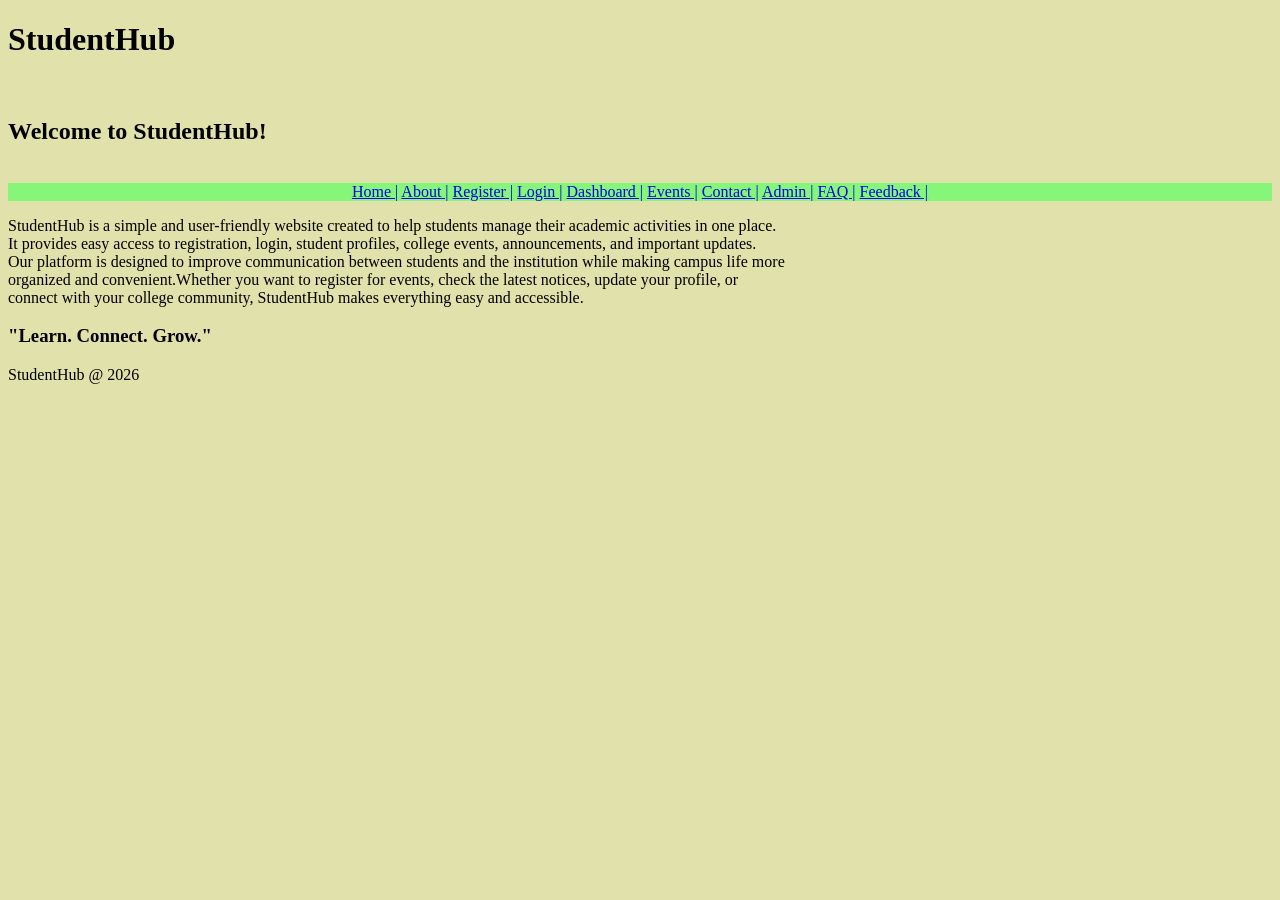
==== index.html @ 84fd2ea5 "Initial commit" ====
<!DOCTYPE html>
<html lang="en">
    <header>
        <title>StudentHub</title>
    </header>
    <body style="background-color: rgb(225, 225, 172);">
        <h1>StudentHub</h1>
        <br>
        <h2>Welcome to StudentHub!</h2>
        <br>
        <nav style="background-color: rgb(133, 246, 120);text-align: center;">
        <a href="pages/home.html" target="_parent">Home   |</a>
        <a href="pages/about.html" target="_parent">   About   |</a>
        <a href="pages/register.html" target="_parent">   Register   |</a>
        <a href="pages/login.html" target="_parent">   Login   |</a>
        <a href="pages/dashboard.html" target="_parent">   Dashboard   |</a>
        <a href="pages/event.html" target="_parent">   Events   |</a>  
        <a href="pages/contact.html" target="_parent">   Contact   |</a>
        <a href="pages/admin.html" target="_parent">   Admin   |</a>
        <a href="pages/faq.html" target="_parent">   FAQ   |</a>
        <a href="pages/feedback.html" target="_parent">   Feedback   |</a>
        </nav>
        <p>StudentHub is a simple and user-friendly website created to help students manage their academic activities in one place.<br>
            It provides easy access to registration, login, student profiles, college events, announcements, and important updates.<br>
            Our platform is designed to improve communication between students and the institution while making campus life more<br>
            organized and convenient.Whether you want to register for events, check the latest notices, update your profile, or<br> 
            connect with your college community, StudentHub makes everything easy and accessible.<br>
            <h3>"Learn. Connect. Grow."</h3>
        </p>
    </body>
    <footer>StudentHub @ 2026</footer>
</html>
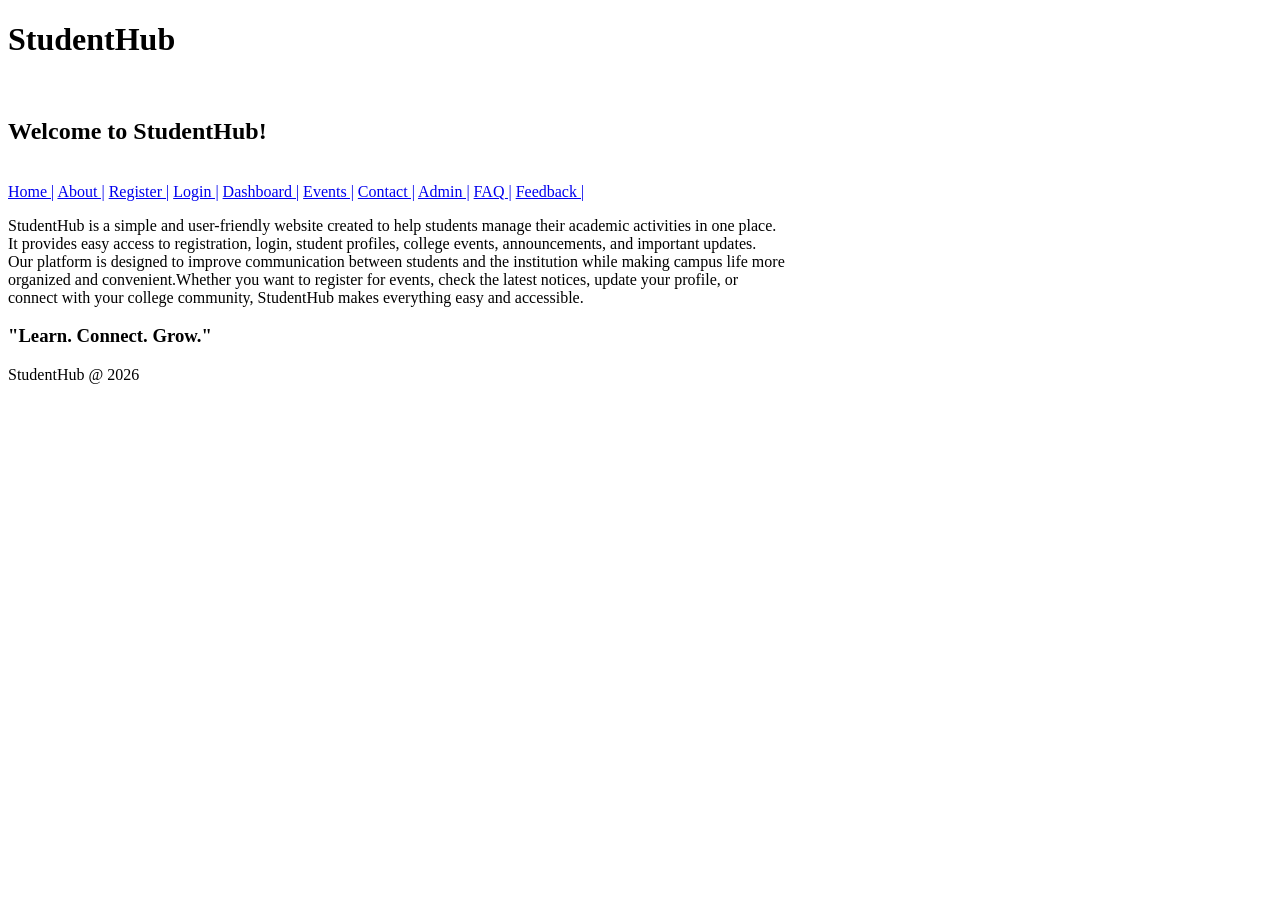
==== commit 754c37e4: "hello" ====
--- a/index.html
+++ b/index.html
@@ -3,12 +3,12 @@
     <header>
         <title>StudentHub</title>
     </header>
-    <body style="background-color: rgb(225, 225, 172);">
+    <body>
         <h1>StudentHub</h1>
         <br>
         <h2>Welcome to StudentHub!</h2>
         <br>
-        <nav style="background-color: rgb(133, 246, 120);text-align: center;">
+        <nav>
         <a href="pages/home.html" target="_parent">Home   |</a>
         <a href="pages/about.html" target="_parent">   About   |</a>
         <a href="pages/register.html" target="_parent">   Register   |</a>
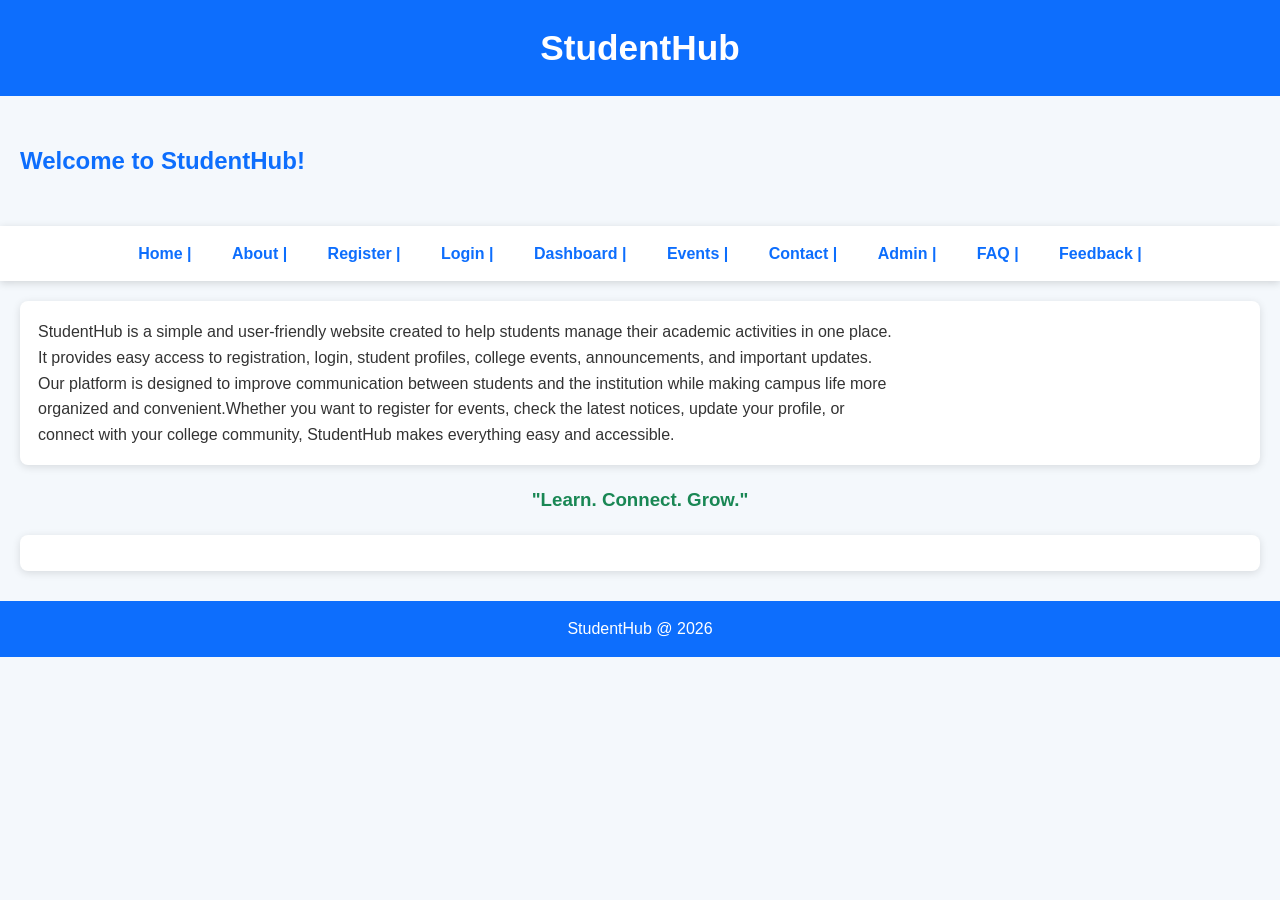
==== commit 4b1a8723: "format" ====
--- a/index.html
+++ b/index.html
@@ -1,8 +1,10 @@
 <!DOCTYPE html>
 <html lang="en">
-    <header>
+    <head>
         <title>StudentHub</title>
-    </header>
+        <link rel="stylesheet" href="CSS/style.css">
+        <script src="js/script.js"></script>
+    </head>
     <body>
         <h1>StudentHub</h1>
         <br>
--- a/CSS/style.css
+++ b/CSS/style.css
@@ -0,0 +1,151 @@
+/* StudentHub Portal - Common style.css */
+*{
+  margin: 0;
+  padding: 0;
+  box-sizing: border-box;
+  font-family: Arial, sans-serif;
+}
+body {
+  background: #f4f8fc;
+  color: #333;
+  line-height: 1.6;
+}
+h1 {
+  background: #0d6efd;
+  color: #fff;
+  text-align: center;
+  padding: 20px;
+  font-size: 2.2rem;
+}
+h2 {
+  color: #0d6efd;
+  margin: 20px;
+}
+h3,
+h4 {
+  text-align: center;
+  margin: 15px;
+  color: #198754;
+}
+p {
+  background: #fff;
+  margin: 20px;
+  padding: 18px;
+  border-radius: 8px;
+  box-shadow: 0 2px 8px rgba(0, 0, 0, 0.12);
+}
+nav {
+  background: #fff;
+  padding: 15px;
+  text-align: center;
+  box-shadow: 0 2px 8px rgba(0, 0, 0, 0.15);
+}
+nav a {
+  color: #0d6efd;
+  text-decoration: none;
+  font-weight: bold;
+  margin: 0 8px;
+  padding: 8px 10px;
+  border-radius: 5px;
+}
+nav a:hover {
+  background: #0d6efd;
+  color: #fff;
+}
+ul,
+ol {
+  width: 90%;
+  margin: 20px auto;
+  background: #fff;
+  padding: 25px 40px;
+  border-radius: 8px;
+  box-shadow: 0 2px 8px rgba(0, 0, 0, 0.12);
+}
+table {
+  width: 90%;
+  margin: 20px auto;
+  border-collapse: collapse;
+  background: #fff;
+  box-shadow: 0 2px 8px rgba(0, 0, 0, 0.12);
+}
+table,
+th,
+td {
+  border: 1px solid #ccc;
+}
+th {
+  background: #0d6efd;
+  color: #fff;
+  padding: 12px;
+}
+td {
+  padding: 12px;
+  text-align: center;
+}
+tr:nth-child(even) {
+  background: #eef5ff;
+}
+form {
+  width: 60%;
+  margin: 30px auto;
+  background: #fff;
+  padding: 25px;
+  border-radius: 10px;
+  box-shadow: 0 2px 8px rgba(0, 0, 0, 0.15);
+}
+label {
+  font-weight: bold;
+}
+input,
+select,
+textarea {
+  width: 100%;
+  padding: 10px;
+  margin: 6px 0 14px;
+  border: 1px solid #bbb;
+  border-radius: 5px;
+}
+input[type="radio"] {
+  width: auto;
+  margin-right: 5px;
+}
+button,
+input[type="submit"],
+input[type="reset"] {
+  background: #0d6efd;
+  color: #fff;
+  border: none;
+  padding: 10px 18px;
+  border-radius: 5px;
+  cursor: pointer;
+  margin: 8px;
+}
+button:hover,
+input[type="submit"]:hover,
+input[type="reset"]:hover {
+  background: #084298;
+}
+details {
+  width: 90%;
+  margin: 15px auto;
+  background: #fff;
+  padding: 15px;
+  border-radius: 8px;
+  box-shadow: 0 2px 8px rgba(0, 0, 0, 0.12);
+}
+summary {
+  font-weight: bold;
+  color: #0d6efd;
+  cursor: pointer;
+}
+footer {
+  background: #0d6efd;
+  color: #fff;
+  text-align: center;
+  padding: 15px;
+  margin-top: 30px;
+}
+a[href^="mailto"],
+a[href^="tel"] {
+  margin-left: 20px;
+}
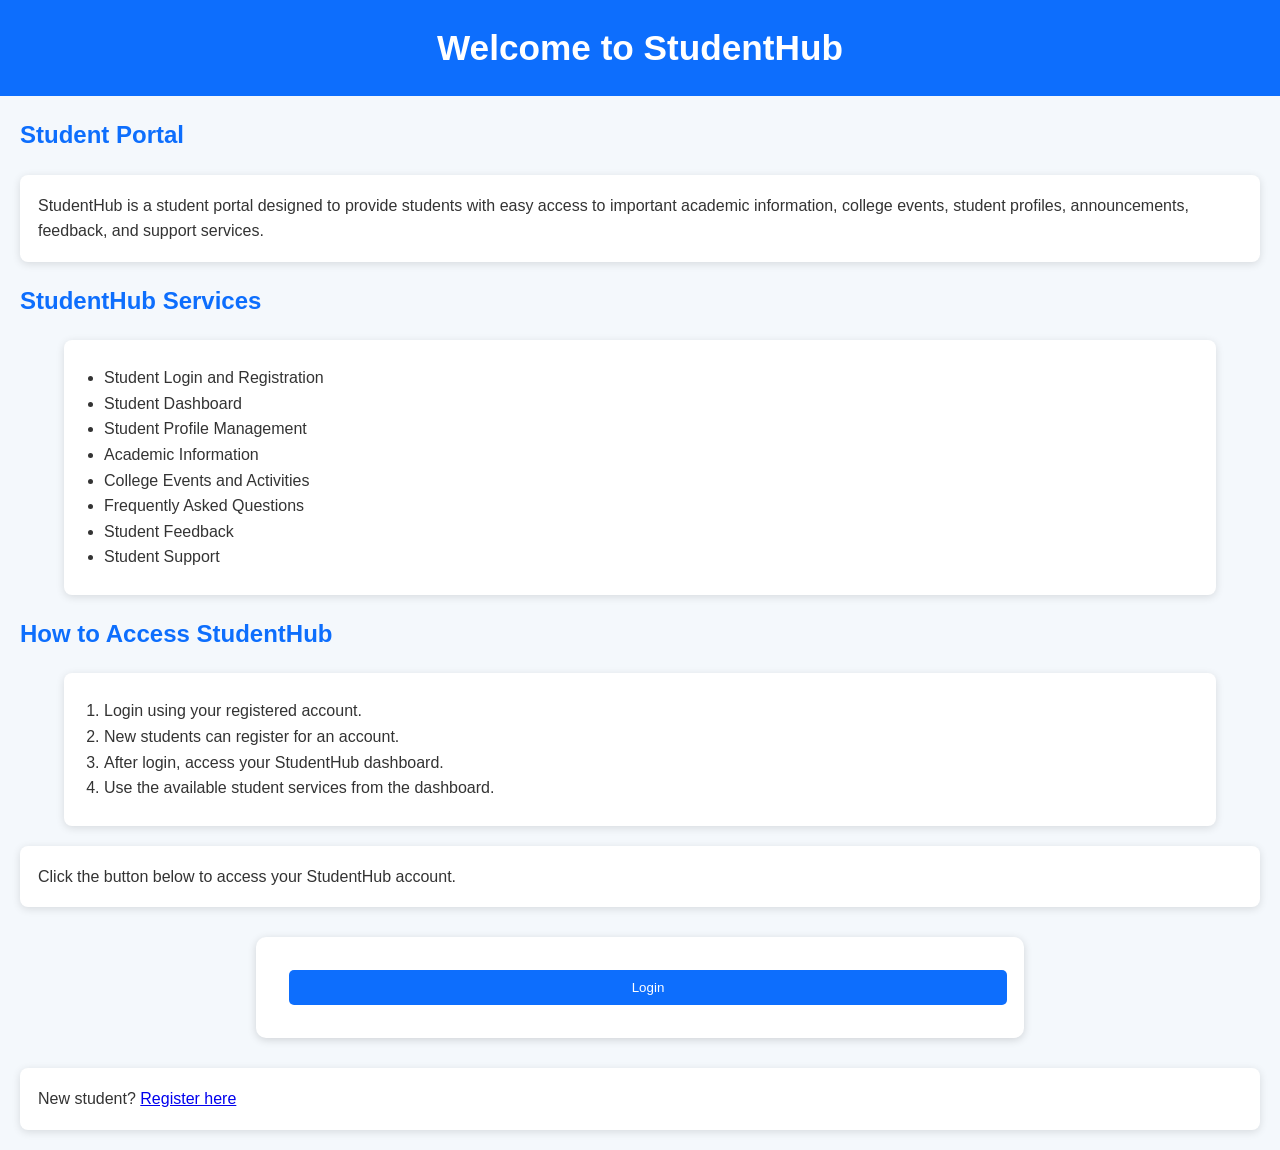
==== commit 0d41bef1: "new" ====
--- a/index.html
+++ b/index.html
@@ -1,34 +1,58 @@
 <!DOCTYPE html>
 <html lang="en">
-    <head>
-        <title>StudentHub</title>
-        <link rel="stylesheet" href="CSS/style.css">
-        <script src="js/script.js"></script>
-    </head>
-    <body>
-        <h1>StudentHub</h1>
-        <br>
-        <h2>Welcome to StudentHub!</h2>
-        <br>
-        <nav>
-        <a href="pages/home.html" target="_parent">Home   |</a>
-        <a href="pages/about.html" target="_parent">   About   |</a>
-        <a href="pages/register.html" target="_parent">   Register   |</a>
-        <a href="pages/login.html" target="_parent">   Login   |</a>
-        <a href="pages/dashboard.html" target="_parent">   Dashboard   |</a>
-        <a href="pages/event.html" target="_parent">   Events   |</a>  
-        <a href="pages/contact.html" target="_parent">   Contact   |</a>
-        <a href="pages/admin.html" target="_parent">   Admin   |</a>
-        <a href="pages/faq.html" target="_parent">   FAQ   |</a>
-        <a href="pages/feedback.html" target="_parent">   Feedback   |</a>
-        </nav>
-        <p>StudentHub is a simple and user-friendly website created to help students manage their academic activities in one place.<br>
-            It provides easy access to registration, login, student profiles, college events, announcements, and important updates.<br>
-            Our platform is designed to improve communication between students and the institution while making campus life more<br>
-            organized and convenient.Whether you want to register for events, check the latest notices, update your profile, or<br> 
-            connect with your college community, StudentHub makes everything easy and accessible.<br>
-            <h3>"Learn. Connect. Grow."</h3>
-        </p>
-    </body>
-    <footer>StudentHub @ 2026</footer>
+<head>
+
+    <title>StudentHub</title>
+
+    <link rel="stylesheet" href="CSS/style.css">
+</head>
+
+<body>
+
+<h1>Welcome to StudentHub</h1>
+
+<h2>Student Portal</h2>
+
+<p>
+    StudentHub is a student portal designed to provide students with
+    easy access to important academic information, college events,
+    student profiles, announcements, feedback, and support services.
+</p>
+
+<h2>StudentHub Services</h2>
+
+<ul>
+    <li>Student Login and Registration</li>
+    <li>Student Dashboard</li>
+    <li>Student Profile Management</li>
+    <li>Academic Information</li>
+    <li>College Events and Activities</li>
+    <li>Frequently Asked Questions</li>
+    <li>Student Feedback</li>
+    <li>Student Support</li>
+</ul>
+
+<h2>How to Access StudentHub</h2>
+
+<ol>
+    <li>Login using your registered account.</li>
+    <li>New students can register for an account.</li>
+    <li>After login, access your StudentHub dashboard.</li>
+    <li>Use the available student services from the dashboard.</li>
+</ol>
+
+<p>
+    Click the button below to access your StudentHub account.
+</p>
+
+<form action="pages/login.html">
+    <input type="submit" value="Login">
+</form>
+
+<p>
+    New student?
+    <a href="pages/register.html">Register here</a>
+</p>
+
+</body>
 </html>
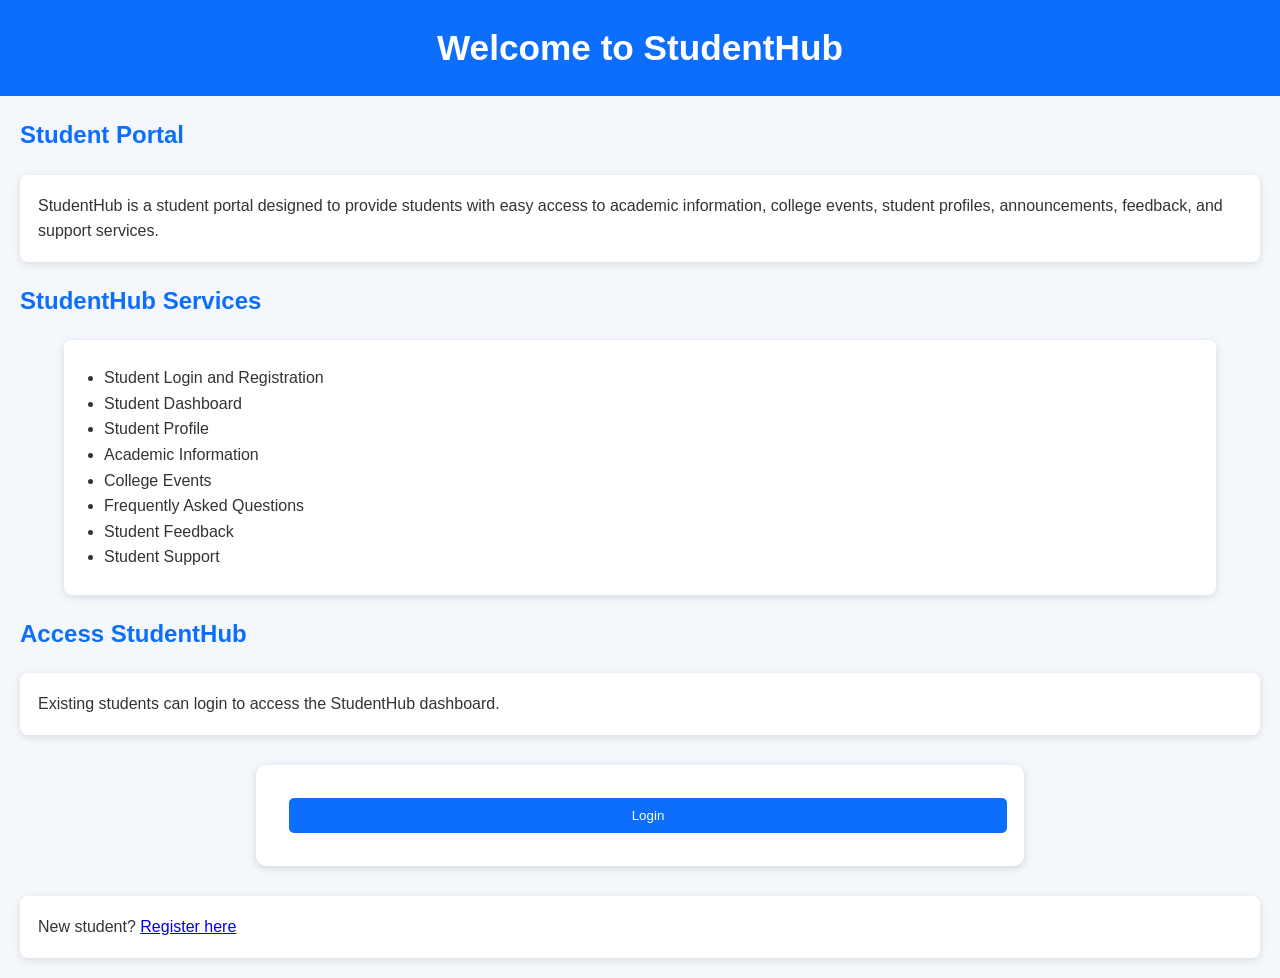
==== commit 7b7f4781: "new" ====
--- a/index.html
+++ b/index.html
@@ -1,9 +1,9 @@
 <!DOCTYPE html>
 <html lang="en">
 <head>
-
+    <meta charset="UTF-8">
+    <meta name="viewport" content="width=device-width, initial-scale=1.0">
     <title>StudentHub</title>
-
     <link rel="stylesheet" href="CSS/style.css">
 </head>
 
@@ -15,8 +15,8 @@
 
 <p>
     StudentHub is a student portal designed to provide students with
-    easy access to important academic information, college events,
-    student profiles, announcements, feedback, and support services.
+    easy access to academic information, college events, student profiles,
+    announcements, feedback, and support services.
 </p>
 
 <h2>StudentHub Services</h2>
@@ -24,25 +24,18 @@
 <ul>
     <li>Student Login and Registration</li>
     <li>Student Dashboard</li>
-    <li>Student Profile Management</li>
+    <li>Student Profile</li>
     <li>Academic Information</li>
-    <li>College Events and Activities</li>
+    <li>College Events</li>
     <li>Frequently Asked Questions</li>
     <li>Student Feedback</li>
     <li>Student Support</li>
 </ul>
 
-<h2>How to Access StudentHub</h2>
-
-<ol>
-    <li>Login using your registered account.</li>
-    <li>New students can register for an account.</li>
-    <li>After login, access your StudentHub dashboard.</li>
-    <li>Use the available student services from the dashboard.</li>
-</ol>
+<h2>Access StudentHub</h2>
 
 <p>
-    Click the button below to access your StudentHub account.
+    Existing students can login to access the StudentHub dashboard.
 </p>
 
 <form action="pages/login.html">
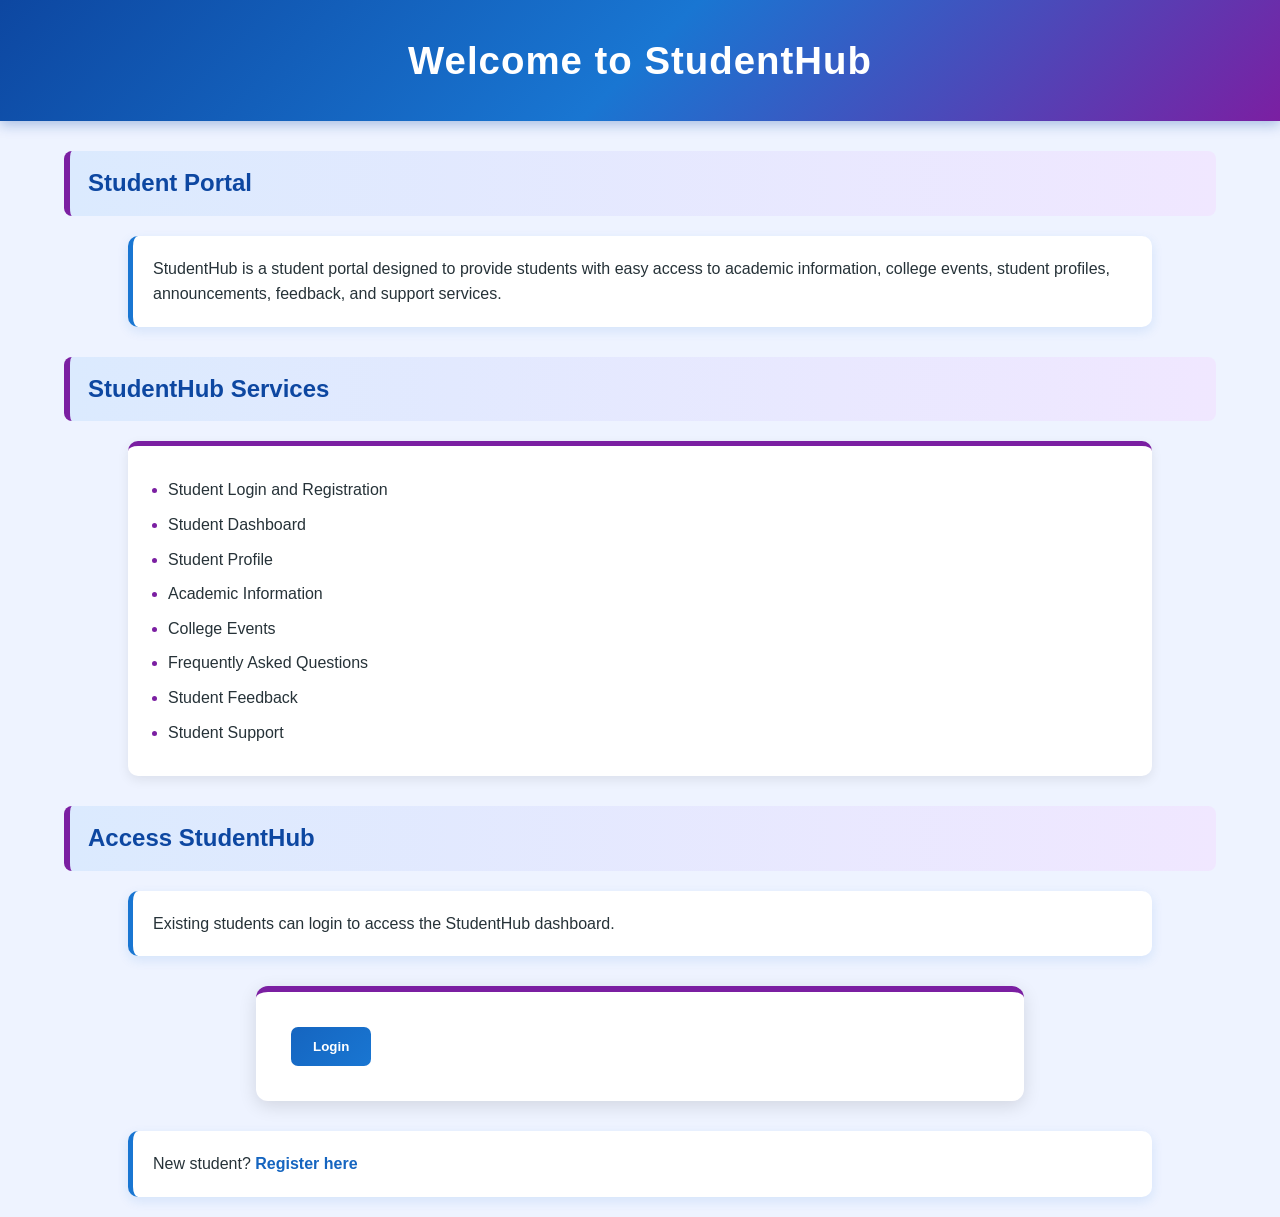
==== commit ea2e4f51: "abc" ====
--- a/index.html
+++ b/index.html
@@ -44,7 +44,7 @@
 
 <p>
     New student?
-    <a href="pages/register.html">Register here</a>
+    <a href="pages/register.php">Register here</a>
 </p>
 
 </body>
--- a/CSS/style.css
+++ b/CSS/style.css
@@ -1,151 +1,512 @@
-/* StudentHub Portal - Common style.css */
-*{
-  margin: 0;
-  padding: 0;
-  box-sizing: border-box;
-  font-family: Arial, sans-serif;
-}
+* {
+    margin: 0;
+    padding: 0;
+    box-sizing: border-box;
+    font-family: Arial, sans-serif;
+}
+
+
+/* Body */
+
 body {
-  background: #f4f8fc;
-  color: #333;
-  line-height: 1.6;
-}
+    background: #eef3ff;
+    color: #263238;
+    line-height: 1.6;
+    min-height: 100vh;
+}
+
+
+/* Main Header */
+
 h1 {
-  background: #0d6efd;
-  color: #fff;
-  text-align: center;
-  padding: 20px;
-  font-size: 2.2rem;
-}
+    background: linear-gradient(135deg, #0d47a1, #1976d2, #7b1fa2);
+    color: white;
+    text-align: center;
+    padding: 30px 15px;
+    font-size: 2.4rem;
+    letter-spacing: 1px;
+    box-shadow: 0 4px 12px rgba(13, 71, 161, 0.3);
+}
+
+
+/* Section Headings */
+
 h2 {
-  color: #0d6efd;
-  margin: 20px;
-}
-h3,
+    width: 90%;
+    margin: 30px auto 15px;
+    padding: 13px 18px;
+    color: #0d47a1;
+    background: linear-gradient(90deg, #dbeafe, #f0e7ff);
+    border-left: 6px solid #7b1fa2;
+    border-radius: 8px;
+}
+
+h3 {
+    text-align: center;
+    margin: 20px;
+    padding: 10px;
+    color: #087f5b;
+    background: #e5f8f0;
+    border-radius: 6px;
+}
+
 h4 {
-  text-align: center;
-  margin: 15px;
-  color: #198754;
-}
+    text-align: center;
+    margin: 15px;
+    color: #7b1fa2;
+}
+
+
+/* Paragraphs */
+
 p {
-  background: #fff;
-  margin: 20px;
-  padding: 18px;
-  border-radius: 8px;
-  box-shadow: 0 2px 8px rgba(0, 0, 0, 0.12);
-}
+    width: 90%;
+    margin: 20px auto;
+    padding: 20px;
+    background: white;
+    border-left: 5px solid #1976d2;
+    border-radius: 10px;
+    box-shadow: 0 4px 12px rgba(25, 118, 210, 0.12);
+}
+
+
+/* Navigation */
+
 nav {
-  background: #fff;
-  padding: 15px;
-  text-align: center;
-  box-shadow: 0 2px 8px rgba(0, 0, 0, 0.15);
-}
+    background: white;
+    padding: 16px;
+    text-align: center;
+    border-bottom: 3px solid #1976d2;
+    box-shadow: 0 4px 12px rgba(0, 0, 0, 0.1);
+}
+
 nav a {
-  color: #0d6efd;
-  text-decoration: none;
-  font-weight: bold;
-  margin: 0 8px;
-  padding: 8px 10px;
-  border-radius: 5px;
-}
+    display: inline-block;
+    color: #0d47a1;
+    background: #e8f1ff;
+    text-decoration: none;
+    font-weight: bold;
+    margin: 5px;
+    padding: 10px 16px;
+    border-radius: 20px;
+    border: 1px solid #c5d9f7;
+}
+
 nav a:hover {
-  background: #0d6efd;
-  color: #fff;
-}
+    background: #1976d2;
+    color: white;
+}
+
+
+/* Lists */
+
 ul,
 ol {
-  width: 90%;
-  margin: 20px auto;
-  background: #fff;
-  padding: 25px 40px;
-  border-radius: 8px;
-  box-shadow: 0 2px 8px rgba(0, 0, 0, 0.12);
-}
+    width: 90%;
+    margin: 20px auto;
+    padding: 22px 40px;
+    background: white;
+    border-radius: 10px;
+    border-top: 5px solid #7b1fa2;
+    box-shadow: 0 4px 12px rgba(0, 0, 0, 0.08);
+}
+
+li {
+    margin: 9px 0;
+}
+
+li::marker {
+    color: #7b1fa2;
+    font-weight: bold;
+}
+
+
+/* Links */
+
+a {
+    color: #1565c0;
+}
+
+p a,
+li a {
+    font-weight: bold;
+    text-decoration: none;
+}
+
+p a:hover,
+li a:hover {
+    color: #7b1fa2;
+    text-decoration: underline;
+}
+
+
+/* Table */
+
 table {
-  width: 90%;
-  margin: 20px auto;
-  border-collapse: collapse;
-  background: #fff;
-  box-shadow: 0 2px 8px rgba(0, 0, 0, 0.12);
-}
+    width: 90%;
+    margin: 20px auto;
+    border-collapse: collapse;
+    background: white;
+    border-radius: 10px;
+    overflow: hidden;
+    box-shadow: 0 4px 12px rgba(0, 0, 0, 0.1);
+}
+
 table,
 th,
 td {
-  border: 1px solid #ccc;
-}
+    border: 1px solid #d5dce8;
+}
+
 th {
-  background: #0d6efd;
-  color: #fff;
-  padding: 12px;
-}
+    background: linear-gradient(90deg, #1565c0, #512da8);
+    color: white;
+    padding: 15px;
+    text-align: center;
+}
+
 td {
-  padding: 12px;
-  text-align: center;
-}
+    padding: 13px;
+    text-align: center;
+}
+
 tr:nth-child(even) {
-  background: #eef5ff;
-}
+    background: #f1f6ff;
+}
+
+tr:hover {
+    background: #e5edff;
+}
+
+
+/* Form */
+
 form {
-  width: 60%;
-  margin: 30px auto;
-  background: #fff;
-  padding: 25px;
-  border-radius: 10px;
-  box-shadow: 0 2px 8px rgba(0, 0, 0, 0.15);
-}
+    width: 60%;
+    margin: 30px auto;
+    padding: 30px;
+    background: white;
+    border-radius: 12px;
+    border-top: 6px solid #7b1fa2;
+    box-shadow: 0 5px 18px rgba(0, 0, 0, 0.12);
+}
+
 label {
-  font-weight: bold;
-}
+    display: block;
+    margin-top: 10px;
+    margin-bottom: 5px;
+    font-weight: bold;
+    color: #37474f;
+}
+
+/* Inputs */
+
 input,
 select,
 textarea {
-  width: 100%;
-  padding: 10px;
-  margin: 6px 0 14px;
-  border: 1px solid #bbb;
-  border-radius: 5px;
-}
+    width: 100%;
+    padding: 12px;
+    margin: 5px 0 15px;
+    border: 2px solid #d5dce8;
+    border-radius: 7px;
+    background: #f8faff;
+    color: #263238;
+}
+
+input:focus,
+select:focus,
+textarea:focus {
+    outline: none;
+    border-color: #1976d2;
+    background: white;
+}
+
+
+/* Radio Button */
+
 input[type="radio"] {
-  width: auto;
-  margin-right: 5px;
-}
+    width: auto;
+    margin-right: 5px;
+}
+
+
+/* Buttons */
+
 button,
 input[type="submit"],
 input[type="reset"] {
-  background: #0d6efd;
-  color: #fff;
-  border: none;
-  padding: 10px 18px;
-  border-radius: 5px;
-  cursor: pointer;
-  margin: 8px;
-}
+    background: linear-gradient(135deg, #1565c0, #1976d2);
+    color: white;
+    border: none;
+    padding: 12px 22px;
+    border-radius: 7px;
+    cursor: pointer;
+    margin: 8px 5px;
+    font-weight: bold;
+}
+
 button:hover,
-input[type="submit"]:hover,
+input[type="submit"]:hover {
+    background: linear-gradient(135deg, #512da8, #7b1fa2);
+}
+
+input[type="reset"] {
+    background: #607d8b;
+}
+
 input[type="reset"]:hover {
-  background: #084298;
-}
+    background: #455a64;
+}
+
+
+/* FAQ */
+
 details {
-  width: 90%;
-  margin: 15px auto;
-  background: #fff;
-  padding: 15px;
-  border-radius: 8px;
-  box-shadow: 0 2px 8px rgba(0, 0, 0, 0.12);
-}
+    width: 90%;
+    margin: 15px auto;
+    padding: 18px;
+    background: white;
+    border-left: 5px solid #198754;
+    border-radius: 9px;
+    box-shadow: 0 4px 12px rgba(0, 0, 0, 0.08);
+}
+
 summary {
-  font-weight: bold;
-  color: #0d6efd;
-  cursor: pointer;
-}
-footer {
-  background: #0d6efd;
-  color: #fff;
-  text-align: center;
-  padding: 15px;
-  margin-top: 30px;
-}
+    font-weight: bold;
+    color: #1565c0;
+    cursor: pointer;
+    padding: 5px;
+}
+
+summary:hover {
+    color: #7b1fa2;
+}
+
+details p {
+    width: 100%;
+    margin: 15px 0 0;
+    border-left: 3px solid #198754;
+    box-shadow: none;
+    background: #f0fff8;
+}
+
+
+/* Email and Phone */
+
 a[href^="mailto"],
 a[href^="tel"] {
-  margin-left: 20px;
-}
+    color: #087f5b;
+    font-weight: bold;
+    margin-left: 5px;
+}
+
+a[href^="mailto"]:hover,
+a[href^="tel"]:hover {
+    color: #1565c0;
+}
+
+
+/* Footer */
+
+footer {
+    background: linear-gradient(135deg, #0d47a1, #1976d2, #7b1fa2);
+    color: white;
+    text-align: center;
+    padding: 22px;
+    margin-top: 40px;
+}
+
+
+/* Notification */
+
+#notificationButton {
+    display: block;
+    margin: 15px auto;
+}
+
+#notification {
+    display: none;
+    width: 90%;
+    margin: 20px auto;
+    padding: 15px;
+    background: #fff3cd;
+    border-left: 6px solid #ffc107;
+    border-radius: 8px;
+    box-shadow: 0 3px 10px rgba(0, 0, 0, 0.12);
+}
+
+#notification h3 {
+    color: #856404;
+}
+
+#notification p {
+    width: 100%;
+    margin: 10px 0;
+    background: transparent;
+    border-left: none;
+    box-shadow: none;
+}
+
+/* Menu Button */
+
+#menuButton {
+    display: block;
+    margin: 10px auto;
+}
+
+#menu {
+    display: none;
+}
+
+#menu.show-menu {
+    display: block;
+}
+
+
+/* Dark Mode */
+
+body.dark-mode {
+    background: #222;
+    color: #eee;
+}
+
+body.dark-mode h1 {
+    background: #111;
+}
+
+body.dark-mode h2 {
+    color: #66b3ff;
+}
+
+body.dark-mode p,
+body.dark-mode ul,
+body.dark-mode ol,
+body.dark-mode table,
+body.dark-mode form,
+body.dark-mode details {
+    background: #333;
+    color: #eee;
+}
+
+body.dark-mode nav {
+    background: #333;
+}
+
+body.dark-mode nav a {
+    color: #66b3ff;
+}
+
+body.dark-mode nav a:hover {
+    background: #0d6efd;
+    color: white;
+}
+
+body.dark-mode th {
+    background: #111;
+}
+
+body.dark-mode tr:nth-child(even) {
+    background: #444;
+}
+
+body.dark-mode input,
+body.dark-mode select,
+body.dark-mode textarea {
+    background: #444;
+    color: white;
+    border-color: #777;
+}
+
+body.dark-mode footer {
+    background: #111;
+}
+
+
+/* Mobile */
+
+@media (max-width: 480px) {
+
+    form {
+        width: 95%;
+    }
+
+    p,
+    ul,
+    ol,
+    details,
+    table {
+        width: 95%;
+    }
+
+    nav a {
+        display: block;
+        margin: 8px 0;
+    }
+
+    button,
+    input[type="submit"],
+    input[type="reset"] {
+        width: 100%;
+        margin: 8px 0;
+    }
+}
+
+
+/* Tablet */
+
+@media (min-width: 481px) and (max-width: 768px) {
+
+    form {
+        width: 80%;
+    }
+
+    p,
+    ul,
+    ol,
+    details,
+    table {
+        width: 85%;
+    }
+
+    nav a {
+        display: inline-block;
+        margin: 5px 10px;
+    }
+
+    button,
+    input[type="submit"],
+    input[type="reset"] {
+        width: 45%;
+        margin: 8px 2%;
+    }
+}
+
+
+/* Laptop and Desktop */
+
+@media (min-width: 769px) {
+
+    form {
+        width: 60%;
+    }
+
+    p,
+    ul,
+    ol,
+    details,
+    table {
+        width: 80%;
+    }
+
+    nav a {
+        display: inline-block;
+        margin: 5px 10px;
+    }
+
+    button,
+    input[type="submit"],
+    input[type="reset"] {
+        width: auto;
+        margin: 5px;
+    }
+}
